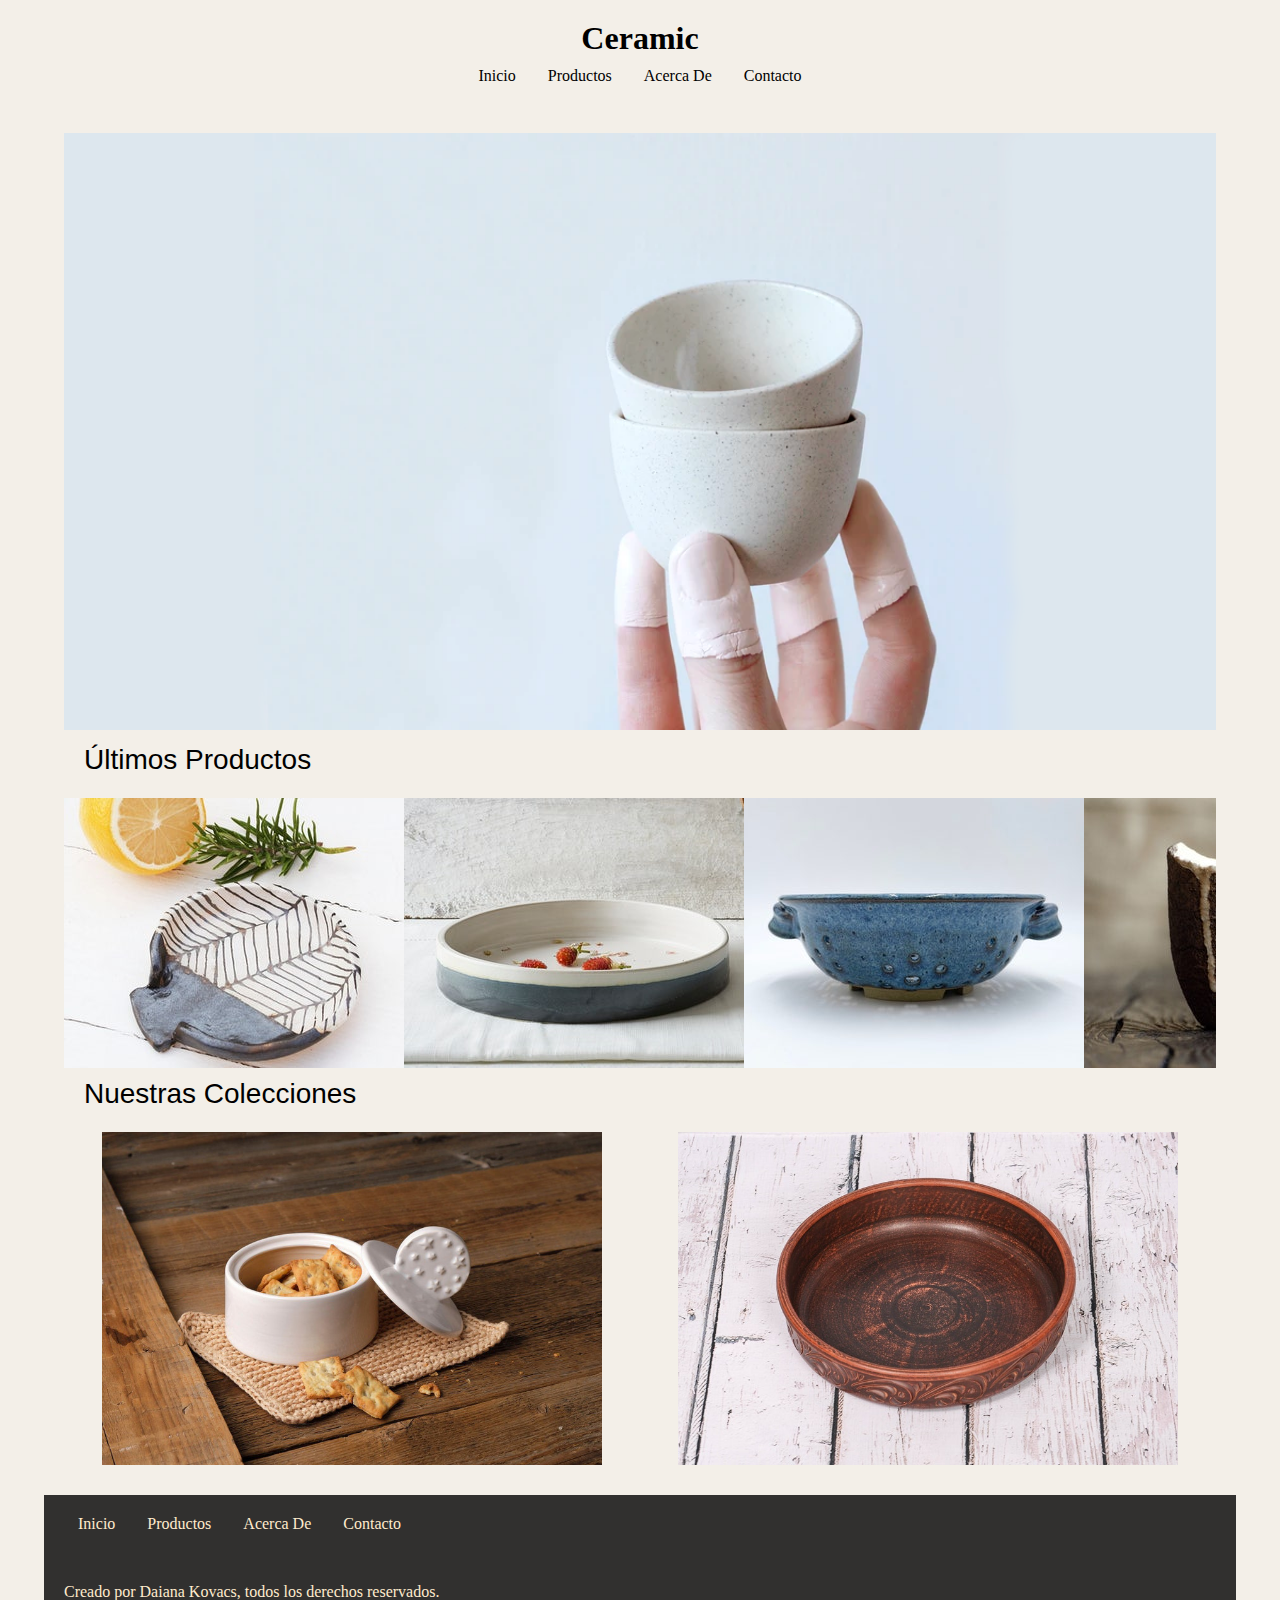
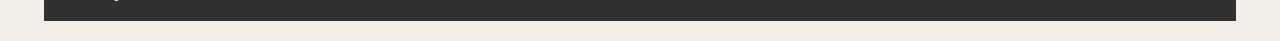
==== index.html @ 7cb598c4 "subida a github" ====
<!DOCTYPE html>
<html lang="en">
<head>
    <meta charset="UTF-8">
    <meta http-equiv="X-UA-Compatible" content="IE=edge">
    <meta name="viewport" content="width=device-width, initial-scale=1.0">
    <link rel="stylesheet" href="./css/style.css">
    <title>Document</title>
</head>
<body>
    <header class="header">
        <h1 class="title">Ceramic</h1>
        <nav class="menu">
        <ul>
            <li><a class="menuLink" href="./index.html">Inicio</a></li>
            <li><a class="menuLink" href="./pages/productos.html">Productos</a></li>
            <li><a class="menuLink" href="./pages/acerca.html">Acerca De</a></li>
            <li><a class="menuLink" href="./pages/contacto.html">Contacto</a></li>
        </ul>
        </nav>
        <div class="logo">
            <img src="" alt="">
        </div>        
    </header>
    <main class="main">
        <section class="slider">
                <img class="banner-principal" src="./images/banner.png" height="" alt="banner">
        </section>

        <section class="carrousel">
                <div class="title-section"><p>Últimos Productos</p></div>
                <div class="productos">
                    <img src="./images/apoyacuchara.jpg" alt="producto1">
                    <img src="./images/cazuela.jpg" alt="producto2">
                    <img src="./images/colador.jpg" alt="producto3">
                    <img src="./images/taza.jpg" alt="producto4">
                </div>
        </section>
        
        <section class="colecciones">
            <div class="title-section"><p>Nuestras Colecciones</p></div>
            <div class="dif-colecc">
                <img class="secc" src="./images/blanca.jpg" width="500px" alt="Cerámica Blanca">
                
                <img class="secc" src="./images/roja.jpg" width="500px" alt="Cerámica Roja">
            </div>

        </section>
    </main>

    <footer class="footer">
        <nav class="menu-footer">
            <li><a class="footerLink" href="./index.html">Inicio</a></li>
            <li><a class="footerLink" href="./pages/productos.html">Productos</a></li>
            <li><a class="footerLink" href="./pages/acerca.html">Acerca De</a></li>
            <li><a class="footerLink" href="./pages/contacto.html">Contacto</a></li>
        </ul>
        </nav>

        <div class="desarrollo">
            <p>Creado por Daiana Kovacs, todos los derechos reservados.</p>
        </div>

    </footer>
    
</body>
</html>
---- css/style.css ----
* {
    padding: 0px;
    margin: 0px;
}

@import url('https://fonts.googleapis.com/css2?family=Montserrat:wght@500&display=swap');

.header {
    width: 90%;
    position: sticky;
    top: 0;
    background-color: rgb(243, 239, 232);
    width: 90%;
	margin: 20px auto;
    display: grid;
    grid-template-columns: repeat(4, 1fr);
	grid-template-rows: repeat(2, auto);
    grid-template-areas: 
        "title title title title"
        "menu menu menu menu";
    gap: 10px;
}

body {
    background-color: rgb(243, 239, 232);
}

.title{
    grid-area: title;
    text-align: center;
}

.menu{
    grid-area: menu;
    text-align: center;
}

li {
    display: inline;
    list-style: none;
    margin: 6px;
    padding: 8px;
}

a {
 text-decoration: none;
}


.menuLink {
    color: black;
}

.main{
    width: 90%;
	margin: 20px auto;
    display: grid;
    grid-template-columns: repeat(4, 1fr);
	grid-template-rows: repeat(4, auto);
    grid-template-areas: 
        "slider slider slider slider"
        "carrousel carrousel carrousel carrousel"
        "colecciones colecciones colecciones colecciones"
         "footer footer footer footer";
    gap: 10px;
}

.slider{
    grid-area: slider;
    text-align: center;
}

.slider img {
    width:100%;
}
.carrousel {
    grid-area: carrousel;
}

.productos{
    display: flex;
    align-items: center;
    justify-content: space-around;
    overflow:hidden;
}

.colecciones {
    grid-area: colecciones;
    
}

.footer {
    grid-area: footer;
}

.title-section {
    color: black;
    font-size: 28px;
    font-family: 'Montserrat', sans-serif;
    padding-bottom: 22px;
    padding-left: 20px;
    text-align: start;
}

.dif-colecc {
    display: flex;
    align-items: center;
    justify-content: space-around;
    overflow:hidden;

}

.footer{
    width: 90%;
	margin: 20px auto;
    display: grid;
    grid-template-columns: repeat(4, 1fr);
	grid-template-rows: repeat(2, auto);
    grid-template-areas: 
        "menu-footer menu-footer menu-footer menu-footer"
        "desarrollo desarrollo desarrollo desarrollo";
    gap: 10px;
}


footer {
    color: blanchedalmond;
    background-color: rgba(0, 0, 0, 0.801);
    padding: 20px
}

.menu-footer {
    grid-area: menu-footer;
    padding-bottom: 40px;
}

.desarrollo {
    grid-area: desarrollo;
}


.footerLink {
    color: blanchedalmond;
}

@media screen and (max-width: 768px) {

    .header {
        width: 90%;
        grid-template-columns: repeat(2, 1fr);
        grid-template-rows: repeat(2, auto);
        grid-template-areas: 
            "title title"
            "menu menu";
        gap: 0.7px;
    }

    .main {
            gap: 0.7rem;
            grid-template-columns: repeat(2,1fr);
            grid-template-rows: repeat(4,auto);
            grid-template-areas: 
            "slider slider"
            "carrousel carrousel"
            "colecciones colecciones"
             "footer footer";
    }

    h1{
        font-size: 1.5rem;
    }

ç

    .productos{
        grid-area: productos;
        display: flex;
        flex-wrap: wrap;
    }

    .colecciones {
        grid-area: colecciones;
        display: flex;
        flex-wrap: wrap;
    }

    .dif-colecc{
        display: flex;
        flex-wrap: wrap;

    }

    .slider{
        grid-area: slider;
        display: flex;
        justify-content: center;
        align-items: center;
        flex-wrap: wrap;

        
    }

}
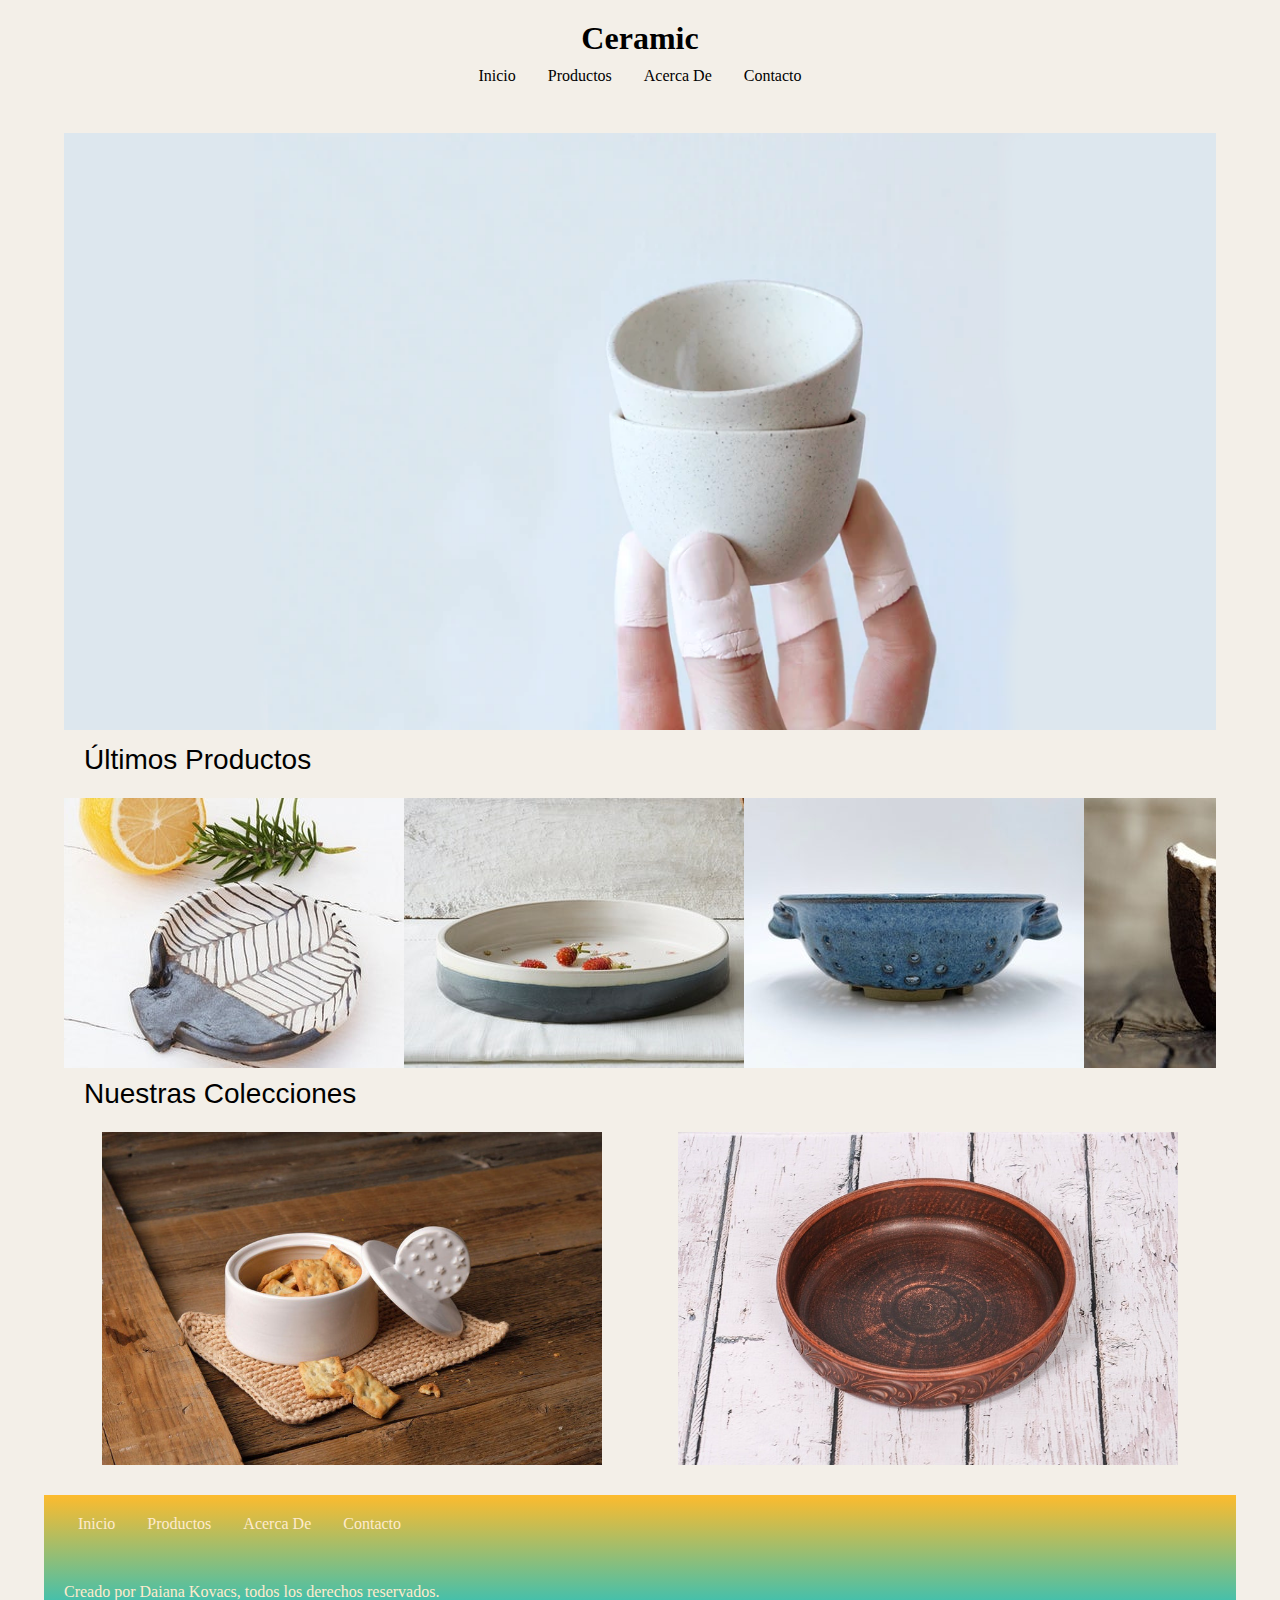
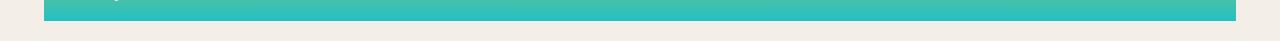
==== commit eea3cac9: "agregue una animación y una transición" ====
--- a/index.html
+++ b/index.html
@@ -30,10 +30,10 @@
         <section class="carrousel">
                 <div class="title-section"><p>Últimos Productos</p></div>
                 <div class="productos">
-                    <img src="./images/apoyacuchara.jpg" alt="producto1">
-                    <img src="./images/cazuela.jpg" alt="producto2">
-                    <img src="./images/colador.jpg" alt="producto3">
-                    <img src="./images/taza.jpg" alt="producto4">
+                    <img class="click" src="./images/apoyacuchara.jpg" alt="producto1">
+                    <img class="click" src="./images/cazuela.jpg" alt="producto2">
+                    <img class="click" src="./images/colador.jpg" alt="producto3">
+                    <img class="click" src="./images/taza.jpg" alt="producto4">
                 </div>
         </section>
         
--- a/css/style.css
+++ b/css/style.css
@@ -24,7 +24,8 @@
 body {
     background-color: rgb(243, 239, 232);
 }
-
+    
+    
 .title{
     grid-area: title;
     text-align: center;
@@ -50,6 +51,22 @@
 .menuLink {
     color: black;
 }
+
+
+
+.click:hover{
+	-webkit-animation: 0.7s click 1;
+}
+
+@-webkit-keyframes click{
+	25%, 75%{
+		-webkit-transform:scale(0.8);
+	}
+	50%{
+		-webkit-transform:scale(1.1);
+	}
+}
+
 
 .main{
     width: 90%;
@@ -88,6 +105,11 @@
     grid-area: colecciones;
     
 }
+.secc:hover {
+    filter: gray; /* IE6-9 */
+    -webkit-filter: grayscale(100%); /* Chrome 19+ & Safari 6+ */
+}
+
 
 .footer {
     grid-area: footer;
@@ -125,7 +147,8 @@
 
 footer {
     color: blanchedalmond;
-    background-color: rgba(0, 0, 0, 0.801);
+    background: rgb(34,193,195);
+background: linear-gradient(0deg, rgba(34,193,195,1) 0%, rgba(253,187,45,1) 100%);
     padding: 20px
 }
 
@@ -195,9 +218,7 @@
         display: flex;
         justify-content: center;
         align-items: center;
-        flex-wrap: wrap;
-
-        
-    }
-
-}
+        flex-wrap: wrap;    
+    }
+
+}
